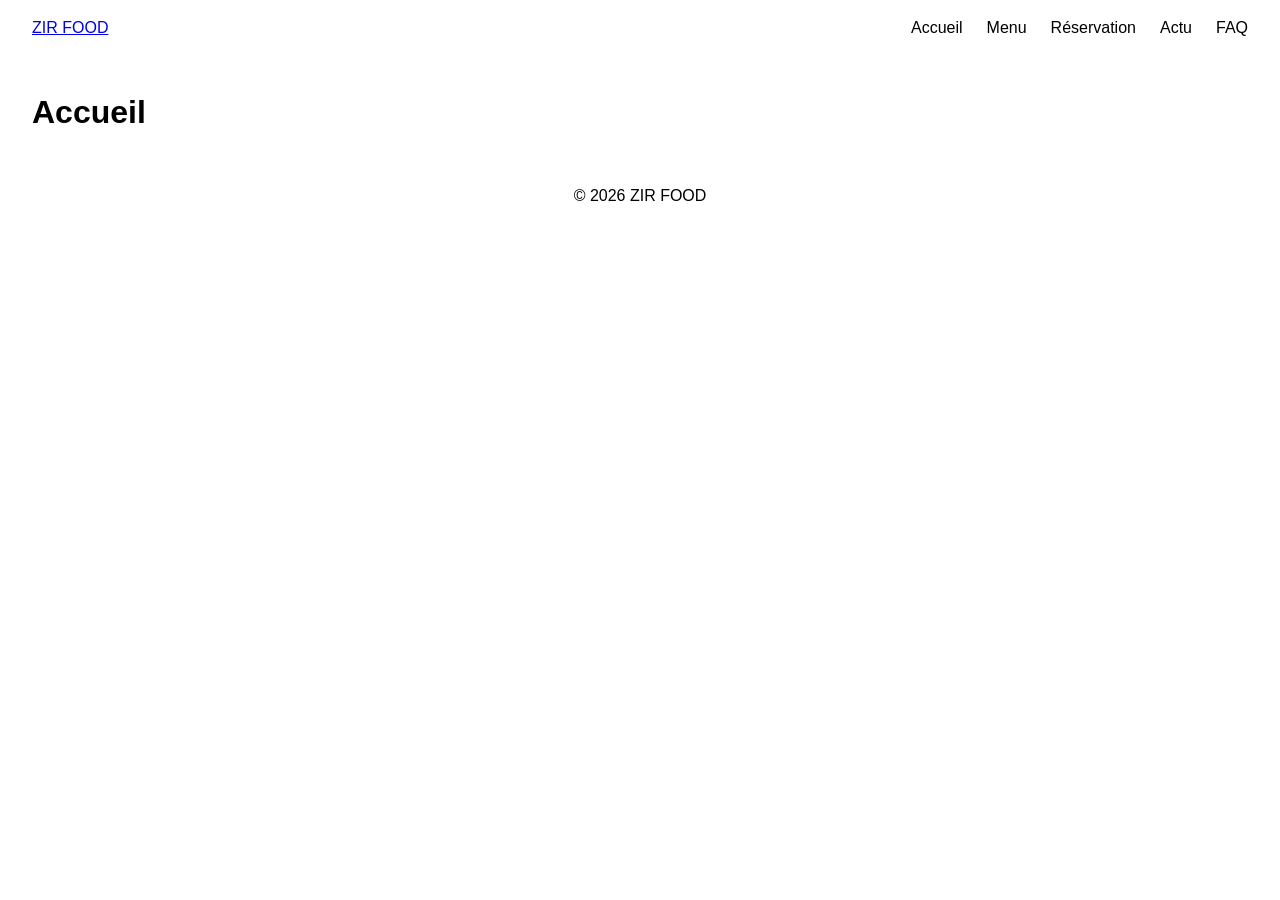
==== index.html @ 79476226 "Premier commit" ====
<!DOCTYPE html>
<html lang="fr">
<head>
  <meta charset="UTF-8">
  <meta name="viewport" content="width=device-width, initial-scale=1.0">
  <title>Accueil | ZIR FOOD</title>
  <link rel="stylesheet" href="css/style.css">
  <link rel="stylesheet" href="css/accueil.css">
</head>
<body>
  <header class="site-header">
    <a href="index.html" class="logo">ZIR FOOD</a>
    <nav class="main-nav">
      <ul>
        <li><a href="index.html">Accueil</a></li>
        <li><a href="pages/menu.html">Menu</a></li>
        <li><a href="pages/reservation.html">Réservation</a></li>
        <li><a href="pages/actu.html">Actu</a></li>
        <li class="has-submenu">
          <a href="pages/faq.html">FAQ</a>
          <ul class="submenu">
            <li><a href="pages/faq/contact.html">Nous contacter</a></li>
            <li><a href="pages/faq/ou-nous-trouver.html">Où nous trouver</a></li>
            <li><a href="pages/faq/rejoindre-equipe.html">Rejoindre l'équipe</a></li>
          </ul>
        </li>
      </ul>
    </nav>
  </header>

  <main>
    <h1>Accueil</h1>
    <!-- Contenu de la page Accueil -->
  </main>

  <footer class="site-footer">
    <p>&copy; 2026 ZIR FOOD</p>
  </footer>

  <script src="js/main.js"></script>
  <script src="js/accueil.js"></script>
</body>
</html>
---- css/style.css ----
/* Styles communs à toutes les pages */
* { margin: 0; padding: 0; box-sizing: border-box; }

body { font-family: Arial, sans-serif; line-height: 1.5; }

.site-header { display: flex; justify-content: space-between; align-items: center; padding: 1rem 2rem; }
.main-nav ul { display: flex; gap: 1.5rem; list-style: none; }
.main-nav a { text-decoration: none; color: inherit; }

.has-submenu { position: relative; }
.submenu { display: none !important; position: absolute; top: 100%; left: 0; flex-direction: column; gap: 0.5rem; padding: 0.5rem 1rem; background: #fff; }
.has-submenu:hover .submenu { display: flex !important; }

main { padding: 2rem; }
.site-footer { padding: 1rem 2rem; text-align: center; }
---- css/accueil.css ----
/* Styles spécifiques à la page Accueil */
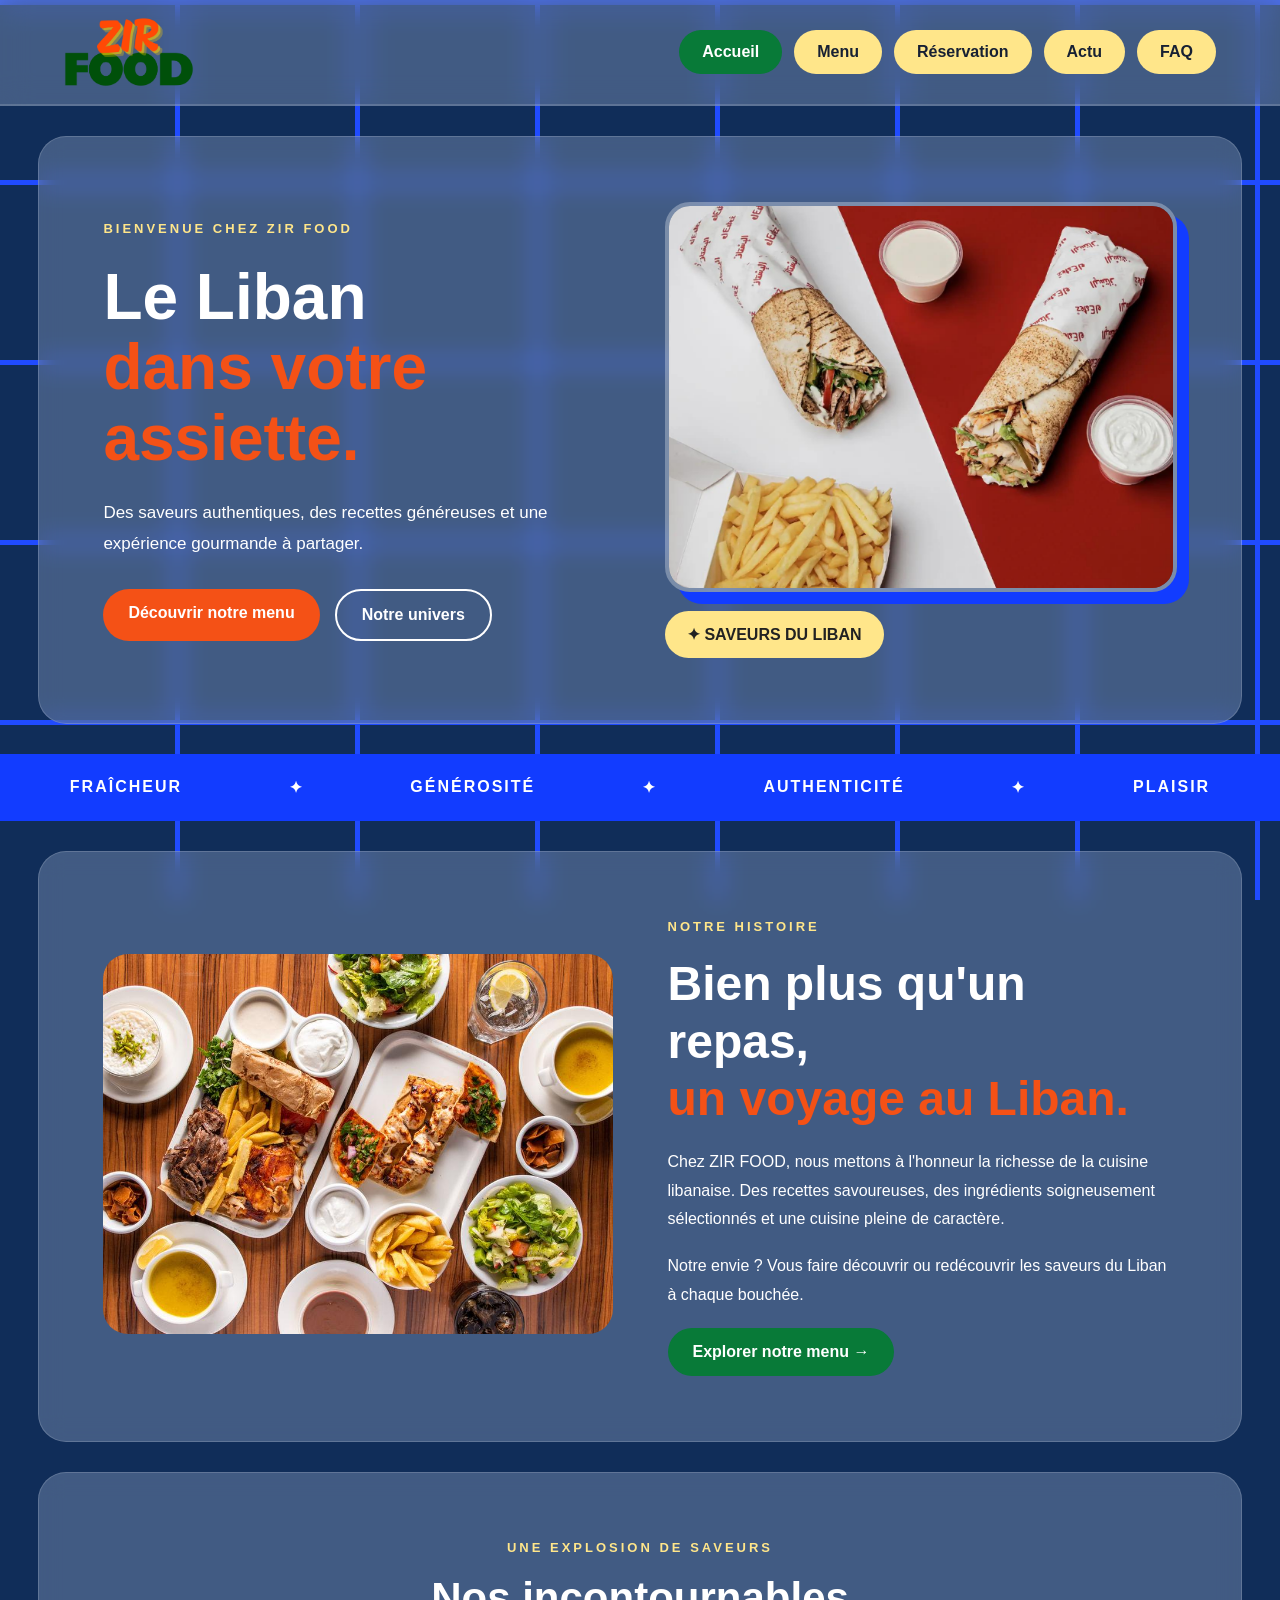
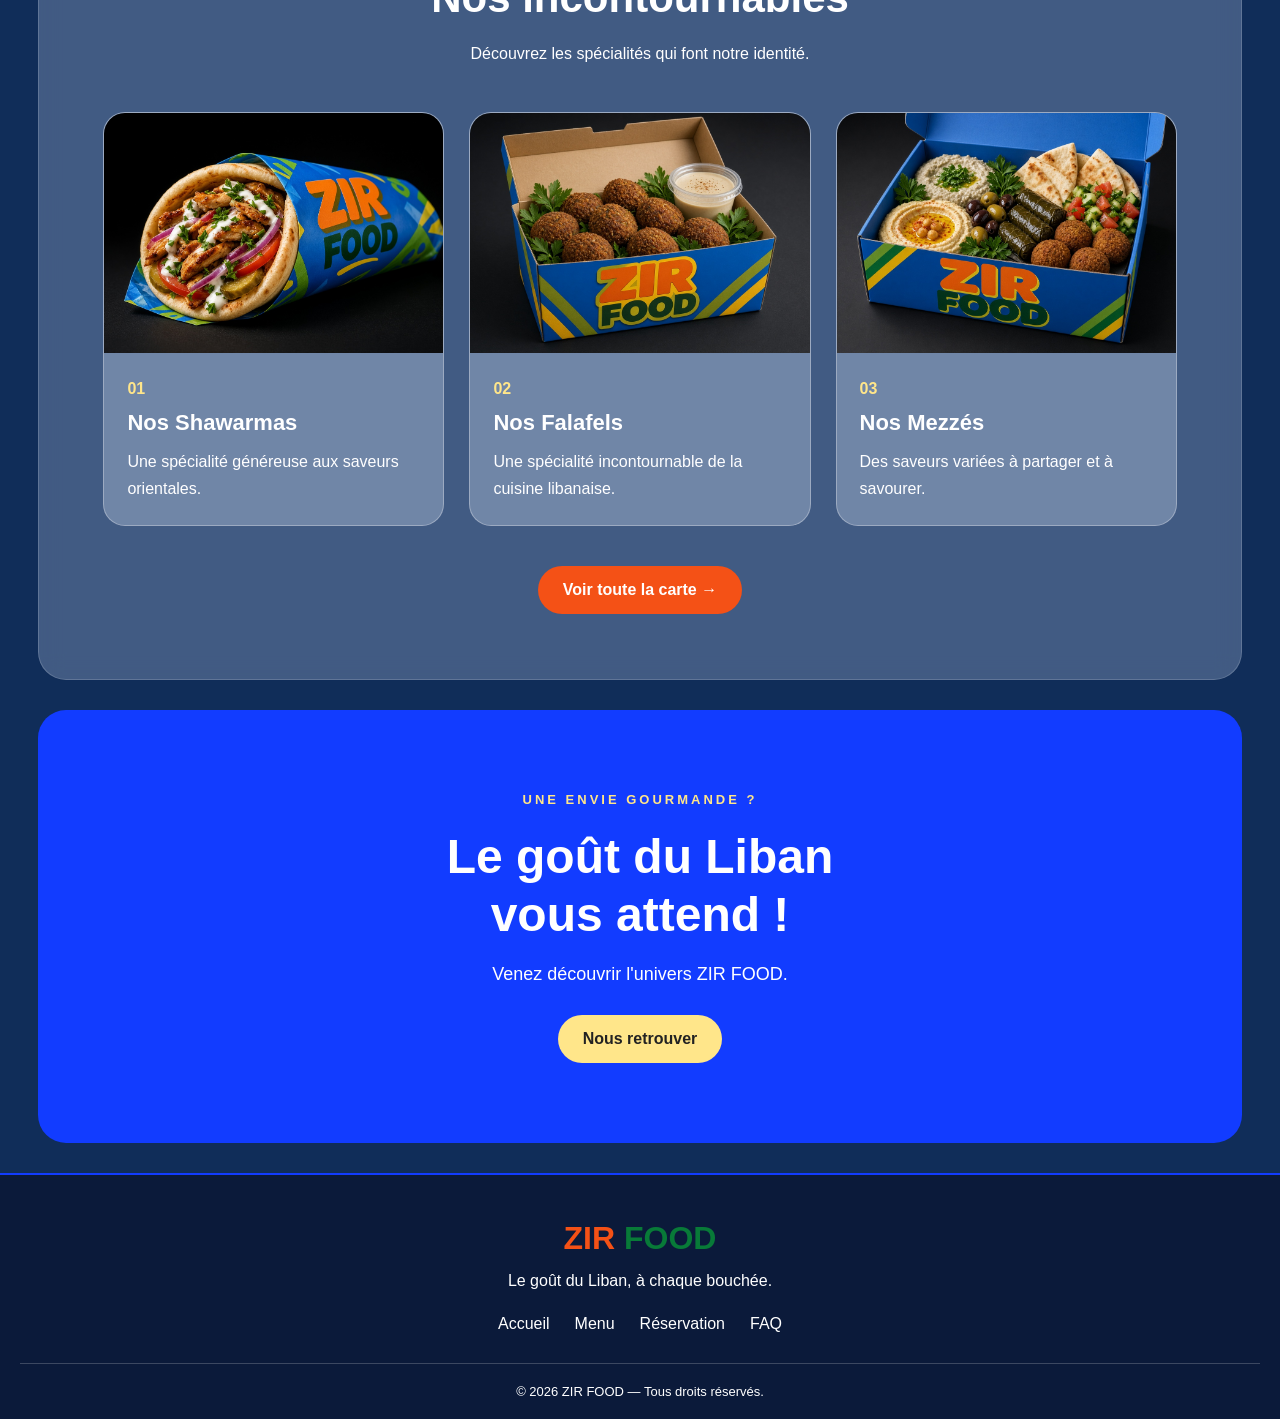
==== commit d12bca87: "Ajout de la redirection vers le site" ====
--- a/index.html
+++ b/index.html
@@ -1,43 +1,13 @@
 <!DOCTYPE html>
 <html lang="fr">
 <head>
-  <meta charset="UTF-8">
-  <meta name="viewport" content="width=device-width, initial-scale=1.0">
-  <title>Accueil | ZIR FOOD</title>
-  <link rel="stylesheet" href="css/style.css">
-  <link rel="stylesheet" href="css/accueil.css">
+    <meta charset="UTF-8">
+    <meta name="viewport" content="width=device-width, initial-scale=1.0">
+    <meta http-equiv="refresh" content="0; url=pages/index.html">
+    <title>ZIR FOOD</title>
 </head>
 <body>
-  <header class="site-header">
-    <a href="index.html" class="logo">ZIR FOOD</a>
-    <nav class="main-nav">
-      <ul>
-        <li><a href="index.html">Accueil</a></li>
-        <li><a href="pages/menu.html">Menu</a></li>
-        <li><a href="pages/reservation.html">Réservation</a></li>
-        <li><a href="pages/actu.html">Actu</a></li>
-        <li class="has-submenu">
-          <a href="pages/faq.html">FAQ</a>
-          <ul class="submenu">
-            <li><a href="pages/faq/contact.html">Nous contacter</a></li>
-            <li><a href="pages/faq/ou-nous-trouver.html">Où nous trouver</a></li>
-            <li><a href="pages/faq/rejoindre-equipe.html">Rejoindre l'équipe</a></li>
-          </ul>
-        </li>
-      </ul>
-    </nav>
-  </header>
-
-  <main>
-    <h1>Accueil</h1>
-    <!-- Contenu de la page Accueil -->
-  </main>
-
-  <footer class="site-footer">
-    <p>&copy; 2026 ZIR FOOD</p>
-  </footer>
-
-  <script src="js/main.js"></script>
-  <script src="js/accueil.js"></script>
+    <p>Redirection vers ZIR FOOD...</p>
+    <a href="pages/index.html">Accéder au site</a>
 </body>
-</html>
+</html>
